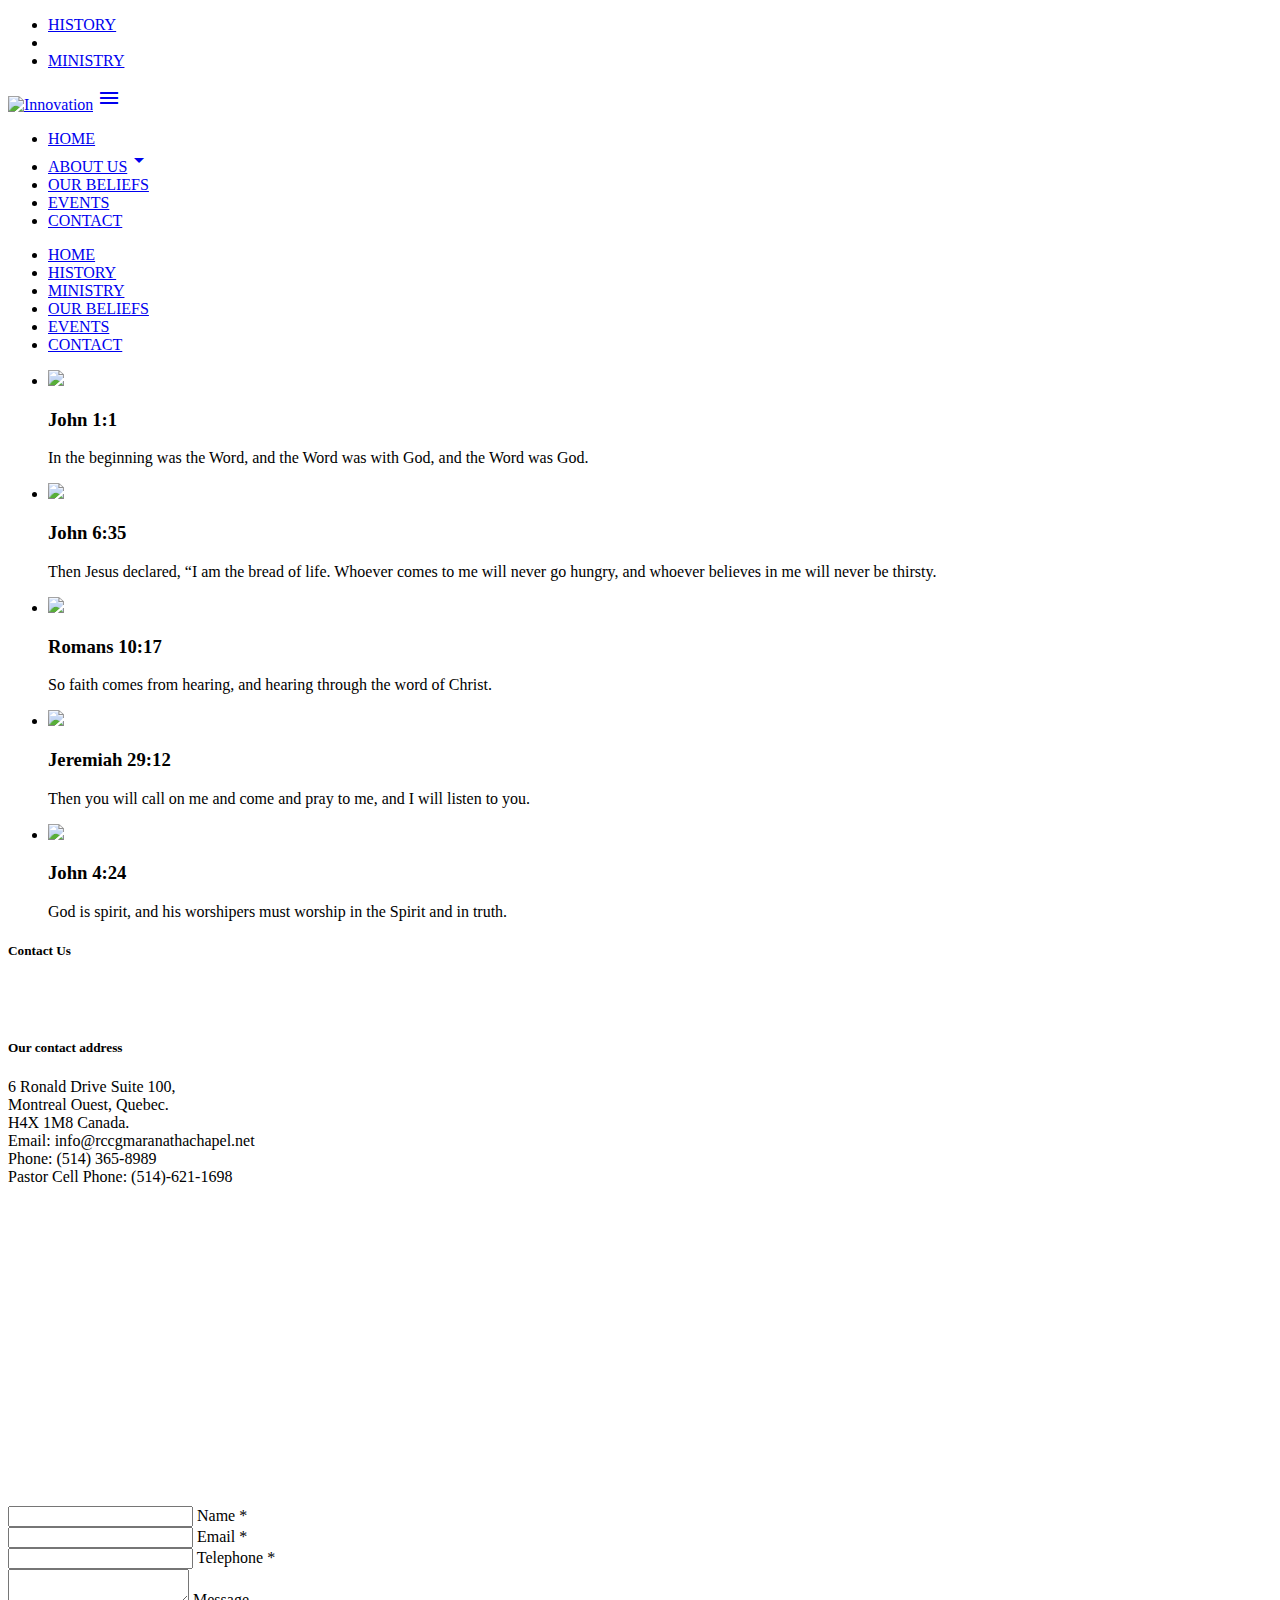
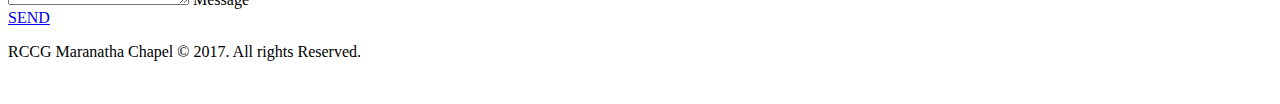
==== contact.html @ b78f051c "Create contact.html" ====
<!DOCTYPE html>
<html>
  <head>
    <!--Import Google Icon Font-->
    <link href="https://fonts.googleapis.com/icon?family=Material+Icons" rel="stylesheet">
    <link href="https://fonts.googleapis.com/css?family=Lato:300,400,400i,700&display=swap" rel="stylesheet">
    <!--Import materialize.css-->
    <link type="text/css" rel="stylesheet" href="css/materialize.min.css"  media="screen,projection"/>
    <link type="text/css" rel="stylesheet" href="css/style.css"  media="screen,projection"/>

    <!--Let browser know website is optimized for mobile-->
    <meta name="viewport" content="width=device-width, initial-scale=1.0"/>
  </head>

<body>
  <!-- This section is for the navigation for desktop devices -->
        <nav class="z-depth-2">
            <ul id="dropdown1" class="dropdown-content">
              <li><a href="history.html">HISTORY</a></li>
              <li class="divider"></li>
              <li><a href="ministry.html">MINISTRY</a></li>
            </ul>
              <div class="nav-wrapper white">
                <a href="index.html"><img class="responsive-img hide-on-med-and-down" id= "logo" src="images/logo2.png" alt="Innovation"></a>
                <a href="#" id="mobile-nav" data-target="mobile-demo" class="sidenav-trigger left "><i class=" large material-icons">menu</i></a>
                <ul id="nav-bar" class="right hide-on-med-and-down">
                  <li><a href="index.html">HOME</a></li>
                   <!-- Dropdown Trigger -->
                   <li><a class="dropdown-trigger" href="#!" data-target="dropdown1">ABOUT US<i class="material-icons right">arrow_drop_down</i></a></li>
                  <li><a href="our-beliefs.html">OUR BELIEFS</a></li>
                  <li><a href="events.html">EVENTS</a></li>
                  <li><a href="#">CONTACT</a></li>
                </ul>
              </div>
            </nav>
    
          <!-- This section is for the navigation content for mobile devices-->
          <ul class="sidenav" id="mobile-demo">
            <li><a href="index.html">HOME</a></li>
            <li><a href="history.html">HISTORY</a></li>
            <li><a href="ministry.html">MINISTRY</a></li>
            <li><a href="our-beliefs.html">OUR BELIEFS</a></li>
            <li><a href="events.html">EVENTS</a></li>
            <li><a href="#">CONTACT</a></li>
            </ul>

             <!-- This section is for the slider image -->
        <div class="slider">
          <ul class="slides">
            <li class="slider-class">
              <img src="images/sliderimages/bible-on-table.jpg"> <!-- random image -->
              <div class="caption left-align">
                <h3>John 1:1</h3>
                <p class="light grey-text text-lighten-3">In the beginning was the Word, 
                  and the Word was with God, and the Word was God.</p>
              </div>
            </li>
            <li class="slider-class">
              <img src="images/sliderimages/communion.jpg"> <!-- random image -->
              <div class="caption right-align">
                <h3>John 6:35</h3>
                <p class="light grey-text text-lighten-3">Then Jesus declared, “I am the bread of life. 
                  Whoever comes to me will never go hungry, and whoever believes in me 
                  will never be thirsty.</p>
              </div>
            </li>
            <li class="slider-class">
              <img src="images/sliderimages/bible-and-cup.jpg"> <!-- random image -->
              <div class="caption left-align">
                <h3>Romans 10:17</h3>
                <p class="light grey-text text-lighten-3">So faith comes from hearing, and
                   hearing through the word of Christ.</p>
              </div>
            </li>
            <li class="slider-class">
              <img src="images/sliderimages/reading-bible.jpg"> <!-- random image -->
              <div class="caption center-align">
                <h3>Jeremiah 29:12</h3>
                <p class="light grey-text text-lighten-3">Then you will call on me and come and pray to me, 
                  and I will listen to you.</p>
              </div>
            </li>
            <li class="slider-class">
              <img src="images/sliderimages/worship.jpg"> <!-- random image -->
              <div class="caption center-align">
                <h3>John 4:24</h3>
                <p class="light grey-text text-lighten-3">God is spirit, and his worshipers must worship 
                  in the Spirit and in truth.</p>
              </div>
            </li>
          </ul>
        </div>

      <!-- This section is for the navigation for contact -->
      <section class="container section">
        <h5 class="title"  class="blue-text text-darken-2 center">Contact Us</h5>
        <li class="divider"></li><br/>
        <div class="holder"> 
            <div class="row">
            <div class="contact-address">
            <form class="col s12 m12 l6">
              <!-- This section is for the navigation for address -->
                <h5 class="contact-topic">Our contact address<br/></h5>
                    <p class="contact-text">6 Ronald Drive Suite 100,<br/>
                    Montreal Ouest, Quebec.<br/> H4X 1M8
                    Canada.<br/>
                    Email: info@rccgmaranathachapel.net<br/>
                    Phone: (514) 365-8989<br/>
                    Pastor Cell Phone: (514)-621-1698</p>
                </div>
            <div class="col s12 m12 l6">
              <!-- This section is for the navigation for map -->
                <div id="map-container" class="responsive center">
                    <iframe src="https://www.google.com/maps/embed?pb=!1m18!1m12!1m3!1d2798.968328083685!2d-73.63873338490711!3d45.45029434239303!2m3!1f0!2f0!3f0
                    !3m2!1i1024!2i768!4f13.1!3m3!1m2!1s0x4cc910d52cbaaaab%3A0xf056c010304d4e0!2sRedeemed%20Christian%20Church%20of%20God%2C%20Maranatha%20Chapel%2C%20Montreal
                    !5e0!3m2!1sen!2sca!4v1577491492070!5m2!1sen!2sca" id="map" width="500" height="300" frameborder="0" style="border:0;" allowfullscreen=""></iframe>
                </div>
            </div>
        </div>
                <div class="row">
                  <div class="input-field col s12 m12 l6">
                 <input id="first_name" type="text" class="validate">
                    <label for="first_name">Name *</label>
                  </div>
                  <div class="input-field col s12 m12 l6">
                    <input id="email" type="email" class="validate">
                    <label for="email">Email *</label>
                  </div>
                <div class="input-field col s12 m12 l6">
                    <input id="icon_telephone" type="tel" class="validate">
                    <label for="icon_telephone">Telephone *</label>
                  </div>

                <div class="input-field col s12 m12 l6">
                    <textarea id="textarea1" class="materialize-textarea"></textarea>
                    <label for="textarea1">Message</label>
                </div>
                  
                <div id="team-btn" class="col s12 m12 l12 center">
                    <a href="team.html"class="waves-effect waves-light center btn-small blue darken-4">SEND</a>
                  </div>
            </form>
            </div>
              
        
        </div> 
    </div>  
</section>
      
<!-- This section is for the footer -->
      <footer class="page-footer blue darken-3">
        <div class="footer-copyright text-lighten-4">
            <div class="container">
              <p class="footer-text white-text">RCCG Maranatha Chapel © 2017. All rights Reserved.</p>
          </div>
        </div>
      </footer>

        <!--JavaScript at end of body for optimized loading-->
        <!-- Compiled and minified JavaScript -->
       <script src="https://cdnjs.cloudflare.com/ajax/libs/materialize/1.0.0/js/materialize.min.js"></script>
       <script src="https://code.jquery.com/jquery-3.4.1.min.js"></script>
       <script type="text/javascript" src="js/materialize.min.js"></script>
  
       <script>
       $(document).ready(function(){
       $('.sidenav').sidenav();
       $('.slider').slider();
       $('.parallax').parallax();
       $('.modal').modal();
       $(".dropdown-trigger").dropdown();
      });
      </script>
  </body>
  </html>
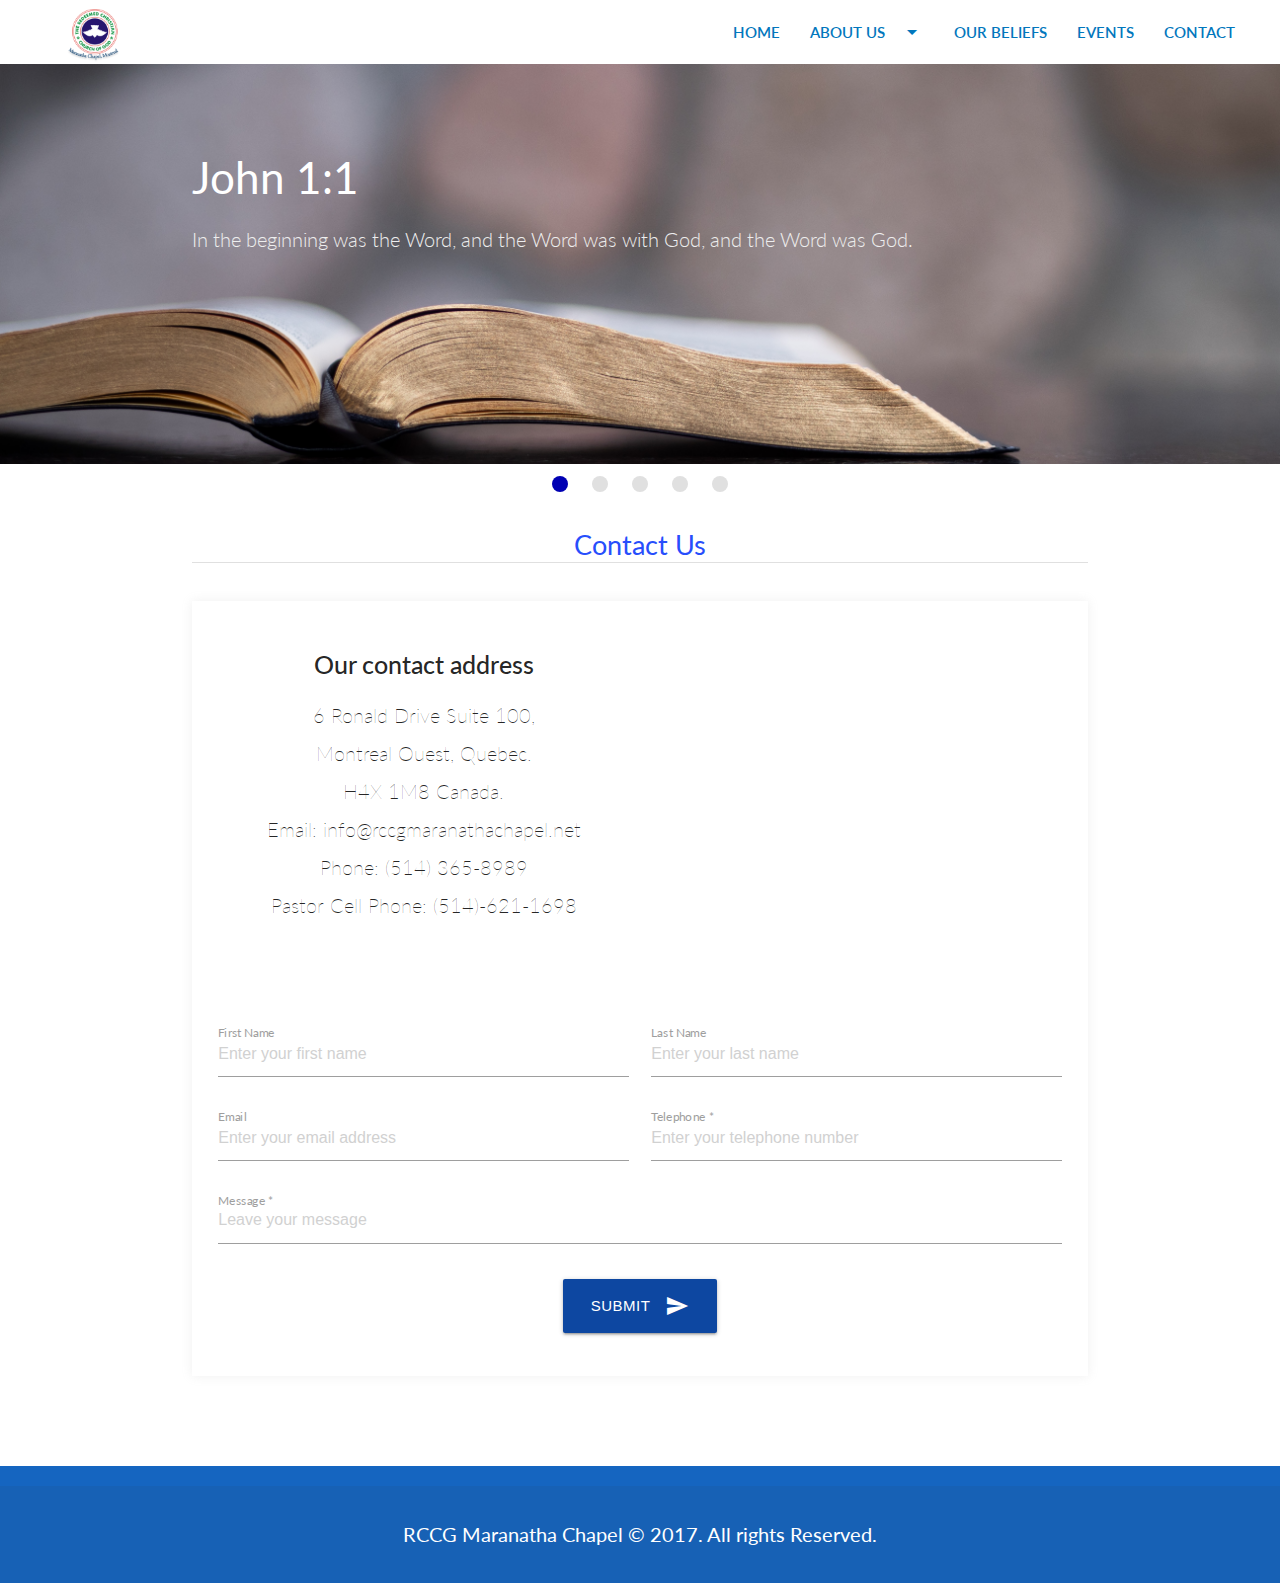
==== commit 6aca215e: "Add files via upload" ====
--- a/contact.html
+++ b/contact.html
@@ -1,175 +1,178 @@
-<!DOCTYPE html>
-<html>
-  <head>
-    <!--Import Google Icon Font-->
-    <link href="https://fonts.googleapis.com/icon?family=Material+Icons" rel="stylesheet">
-    <link href="https://fonts.googleapis.com/css?family=Lato:300,400,400i,700&display=swap" rel="stylesheet">
-    <!--Import materialize.css-->
-    <link type="text/css" rel="stylesheet" href="css/materialize.min.css"  media="screen,projection"/>
-    <link type="text/css" rel="stylesheet" href="css/style.css"  media="screen,projection"/>
-
-    <!--Let browser know website is optimized for mobile-->
-    <meta name="viewport" content="width=device-width, initial-scale=1.0"/>
-  </head>
-
-<body>
-  <!-- This section is for the navigation for desktop devices -->
-        <nav class="z-depth-2">
-            <ul id="dropdown1" class="dropdown-content">
-              <li><a href="history.html">HISTORY</a></li>
-              <li class="divider"></li>
-              <li><a href="ministry.html">MINISTRY</a></li>
-            </ul>
-              <div class="nav-wrapper white">
-                <a href="index.html"><img class="responsive-img hide-on-med-and-down" id= "logo" src="images/logo2.png" alt="Innovation"></a>
-                <a href="#" id="mobile-nav" data-target="mobile-demo" class="sidenav-trigger left "><i class=" large material-icons">menu</i></a>
-                <ul id="nav-bar" class="right hide-on-med-and-down">
-                  <li><a href="index.html">HOME</a></li>
-                   <!-- Dropdown Trigger -->
-                   <li><a class="dropdown-trigger" href="#!" data-target="dropdown1">ABOUT US<i class="material-icons right">arrow_drop_down</i></a></li>
-                  <li><a href="our-beliefs.html">OUR BELIEFS</a></li>
-                  <li><a href="events.html">EVENTS</a></li>
-                  <li><a href="#">CONTACT</a></li>
-                </ul>
-              </div>
-            </nav>
-    
-          <!-- This section is for the navigation content for mobile devices-->
-          <ul class="sidenav" id="mobile-demo">
-            <li><a href="index.html">HOME</a></li>
-            <li><a href="history.html">HISTORY</a></li>
-            <li><a href="ministry.html">MINISTRY</a></li>
-            <li><a href="our-beliefs.html">OUR BELIEFS</a></li>
-            <li><a href="events.html">EVENTS</a></li>
-            <li><a href="#">CONTACT</a></li>
-            </ul>
-
-             <!-- This section is for the slider image -->
-        <div class="slider">
-          <ul class="slides">
-            <li class="slider-class">
-              <img src="images/sliderimages/bible-on-table.jpg"> <!-- random image -->
-              <div class="caption left-align">
-                <h3>John 1:1</h3>
-                <p class="light grey-text text-lighten-3">In the beginning was the Word, 
-                  and the Word was with God, and the Word was God.</p>
-              </div>
-            </li>
-            <li class="slider-class">
-              <img src="images/sliderimages/communion.jpg"> <!-- random image -->
-              <div class="caption right-align">
-                <h3>John 6:35</h3>
-                <p class="light grey-text text-lighten-3">Then Jesus declared, “I am the bread of life. 
-                  Whoever comes to me will never go hungry, and whoever believes in me 
-                  will never be thirsty.</p>
-              </div>
-            </li>
-            <li class="slider-class">
-              <img src="images/sliderimages/bible-and-cup.jpg"> <!-- random image -->
-              <div class="caption left-align">
-                <h3>Romans 10:17</h3>
-                <p class="light grey-text text-lighten-3">So faith comes from hearing, and
-                   hearing through the word of Christ.</p>
-              </div>
-            </li>
-            <li class="slider-class">
-              <img src="images/sliderimages/reading-bible.jpg"> <!-- random image -->
-              <div class="caption center-align">
-                <h3>Jeremiah 29:12</h3>
-                <p class="light grey-text text-lighten-3">Then you will call on me and come and pray to me, 
-                  and I will listen to you.</p>
-              </div>
-            </li>
-            <li class="slider-class">
-              <img src="images/sliderimages/worship.jpg"> <!-- random image -->
-              <div class="caption center-align">
-                <h3>John 4:24</h3>
-                <p class="light grey-text text-lighten-3">God is spirit, and his worshipers must worship 
-                  in the Spirit and in truth.</p>
-              </div>
-            </li>
-          </ul>
-        </div>
-
-      <!-- This section is for the navigation for contact -->
-      <section class="container section">
-        <h5 class="title"  class="blue-text text-darken-2 center">Contact Us</h5>
-        <li class="divider"></li><br/>
-        <div class="holder"> 
-            <div class="row">
-            <div class="contact-address">
-            <form class="col s12 m12 l6">
-              <!-- This section is for the navigation for address -->
-                <h5 class="contact-topic">Our contact address<br/></h5>
-                    <p class="contact-text">6 Ronald Drive Suite 100,<br/>
-                    Montreal Ouest, Quebec.<br/> H4X 1M8
-                    Canada.<br/>
-                    Email: info@rccgmaranathachapel.net<br/>
-                    Phone: (514) 365-8989<br/>
-                    Pastor Cell Phone: (514)-621-1698</p>
-                </div>
-            <div class="col s12 m12 l6">
-              <!-- This section is for the navigation for map -->
-                <div id="map-container" class="responsive center">
-                    <iframe src="https://www.google.com/maps/embed?pb=!1m18!1m12!1m3!1d2798.968328083685!2d-73.63873338490711!3d45.45029434239303!2m3!1f0!2f0!3f0
-                    !3m2!1i1024!2i768!4f13.1!3m3!1m2!1s0x4cc910d52cbaaaab%3A0xf056c010304d4e0!2sRedeemed%20Christian%20Church%20of%20God%2C%20Maranatha%20Chapel%2C%20Montreal
-                    !5e0!3m2!1sen!2sca!4v1577491492070!5m2!1sen!2sca" id="map" width="500" height="300" frameborder="0" style="border:0;" allowfullscreen=""></iframe>
-                </div>
-            </div>
-        </div>
-                <div class="row">
-                  <div class="input-field col s12 m12 l6">
-                 <input id="first_name" type="text" class="validate">
-                    <label for="first_name">Name *</label>
-                  </div>
-                  <div class="input-field col s12 m12 l6">
-                    <input id="email" type="email" class="validate">
-                    <label for="email">Email *</label>
-                  </div>
-                <div class="input-field col s12 m12 l6">
-                    <input id="icon_telephone" type="tel" class="validate">
-                    <label for="icon_telephone">Telephone *</label>
-                  </div>
-
-                <div class="input-field col s12 m12 l6">
-                    <textarea id="textarea1" class="materialize-textarea"></textarea>
-                    <label for="textarea1">Message</label>
-                </div>
-                  
-                <div id="team-btn" class="col s12 m12 l12 center">
-                    <a href="team.html"class="waves-effect waves-light center btn-small blue darken-4">SEND</a>
-                  </div>
-            </form>
-            </div>
-              
-        
-        </div> 
-    </div>  
-</section>
-      
-<!-- This section is for the footer -->
-      <footer class="page-footer blue darken-3">
-        <div class="footer-copyright text-lighten-4">
-            <div class="container">
-              <p class="footer-text white-text">RCCG Maranatha Chapel © 2017. All rights Reserved.</p>
-          </div>
-        </div>
-      </footer>
-
-        <!--JavaScript at end of body for optimized loading-->
-        <!-- Compiled and minified JavaScript -->
-       <script src="https://cdnjs.cloudflare.com/ajax/libs/materialize/1.0.0/js/materialize.min.js"></script>
-       <script src="https://code.jquery.com/jquery-3.4.1.min.js"></script>
-       <script type="text/javascript" src="js/materialize.min.js"></script>
-  
-       <script>
-       $(document).ready(function(){
-       $('.sidenav').sidenav();
-       $('.slider').slider();
-       $('.parallax').parallax();
-       $('.modal').modal();
-       $(".dropdown-trigger").dropdown();
-      });
-      </script>
-  </body>
-  </html>
+<!DOCTYPE html>
+<html>
+  <head>
+    <!--Import Google Icon Font-->
+    <link href="https://fonts.googleapis.com/icon?family=Material+Icons" rel="stylesheet">
+    <link href="https://fonts.googleapis.com/css?family=Lato:300,400,400i,700&display=swap" rel="stylesheet">
+    <!--Import materialize.css-->
+    <link type="text/css" rel="stylesheet" href="css/materialize.min.css"  media="screen,projection"/>
+    <link type="text/css" rel="stylesheet" href="css/style.css"  media="screen,projection"/>
+
+    <!--Let browser know website is optimized for mobile-->
+    <meta name="viewport" content="width=device-width, initial-scale=1.0"/>
+  </head>
+
+<body>
+  <!-- This section is for the navigation for desktop devices -->
+        <nav class="z-depth-2">
+            <ul id="dropdown1" class="dropdown-content">
+              <li><a href="history.html">HISTORY</a></li>
+              <li class="divider"></li>
+              <li><a href="ministry.html">MINISTRY</a></li>
+            </ul>
+              <div class="nav-wrapper white">
+                <a href="index.html"><img class="responsive-img hide-on-med-and-down" id= "logo" src="images/logo2.png" alt="Innovation"></a>
+                <a href="#" id="mobile-nav" data-target="mobile-demo" class="sidenav-trigger left "><i class=" large material-icons">menu</i></a>
+                <ul id="nav-bar" class="right hide-on-med-and-down">
+                  <li><a href="index.html">HOME</a></li>
+                   <!-- Dropdown Trigger -->
+                   <li><a class="dropdown-trigger" href="#!" data-target="dropdown1">ABOUT US<i class="material-icons right">arrow_drop_down</i></a></li>
+                  <li><a href="our-beliefs.html">OUR BELIEFS</a></li>
+                  <li><a href="events.html">EVENTS</a></li>
+                  <li><a href="#">CONTACT</a></li>
+                </ul>
+              </div>
+            </nav>
+    
+          <!-- This section is for the navigation content for mobile devices-->
+          <ul class="sidenav" id="mobile-demo">
+            <li><a href="index.html">HOME</a></li>
+            <li><a href="history.html">HISTORY</a></li>
+            <li><a href="ministry.html">MINISTRY</a></li>
+            <li><a href="our-beliefs.html">OUR BELIEFS</a></li>
+            <li><a href="events.html">EVENTS</a></li>
+            <li><a href="#">CONTACT</a></li>
+            </ul>
+
+             <!-- This section is for the slider image -->
+        <div class="slider">
+          <ul class="slides">
+            <li class="slider-class">
+              <img src="images/sliderimages/bible-on-table.jpg"> <!-- random image -->
+              <div class="caption left-align">
+                <h3>John 1:1</h3>
+                <p class="light grey-text text-lighten-3">In the beginning was the Word, 
+                  and the Word was with God, and the Word was God.</p>
+              </div>
+            </li>
+            <li class="slider-class">
+              <img src="images/sliderimages/communion.jpg"> <!-- random image -->
+              <div class="caption right-align">
+                <h3>John 6:35</h3>
+                <p class="light grey-text text-lighten-3">Then Jesus declared, “I am the bread of life. 
+                  Whoever comes to me will never go hungry, and whoever believes in me 
+                  will never be thirsty.</p>
+              </div>
+            </li>
+            <li class="slider-class">
+              <img src="images/sliderimages/bible-and-cup.jpg"> <!-- random image -->
+              <div class="caption left-align">
+                <h3>Romans 10:17</h3>
+                <p class="light grey-text text-lighten-3">So faith comes from hearing, and
+                   hearing through the word of Christ.</p>
+              </div>
+            </li>
+            <li class="slider-class">
+              <img src="images/sliderimages/reading-bible.jpg"> <!-- random image -->
+              <div class="caption center-align">
+                <h3>Jeremiah 29:12</h3>
+                <p class="light grey-text text-lighten-3">Then you will call on me and come and pray to me, 
+                  and I will listen to you.</p>
+              </div>
+            </li>
+            <li class="slider-class">
+              <img src="images/sliderimages/worship.jpg"> <!-- random image -->
+              <div class="caption center-align">
+                <h3>John 4:24</h3>
+                <p class="light grey-text text-lighten-3">God is spirit, and his worshipers must worship 
+                  in the Spirit and in truth.</p>
+              </div>
+            </li>
+          </ul>
+        </div>
+
+      <!-- This section is for the navigation for contact -->
+      <section class="container section">
+        <h5 class="title"  class="blue-text text-darken-2 center">Contact Us</h5>
+        <li class="divider"></li><br/>
+        <div class="holder"> 
+            <div class="row">
+            <div class="contact-address">
+            <form class="col s12 m12 l6" action="inc/mail.php" method="post" class="wpcf7-form">
+              <!-- This section is for the navigation for address -->
+                <h5 class="contact-topic">Our contact address<br/></h5>
+                    <p class="contact-text">6 Ronald Drive Suite 100,<br/>
+                    Montreal Ouest, Quebec.<br/> H4X 1M8
+                    Canada.<br/>
+                    Email: info@rccgmaranathachapel.net<br/>
+                    Phone: (514) 365-8989<br/>
+                    Pastor Cell Phone: (514)-621-1698</p>
+                </div>
+            <div class="col s12 m12 l6">
+              <!-- This section is for the navigation for map -->
+                <div id="map-container" class="responsive center">
+                    <iframe src="https://www.google.com/maps/embed?pb=!1m18!1m12!1m3!1d2798.968328083685!2d-73.63873338490711!3d45.45029434239303!2m3!1f0!2f0!3f0
+                    !3m2!1i1024!2i768!4f13.1!3m3!1m2!1s0x4cc910d52cbaaaab%3A0xf056c010304d4e0!2sRedeemed%20Christian%20Church%20of%20God%2C%20Maranatha%20Chapel%2C%20Montreal
+                    !5e0!3m2!1sen!2sca!4v1577491492070!5m2!1sen!2sca" id="map" width="500" height="300" frameborder="0" style="border:0;" allowfullscreen=""></iframe>
+                </div>
+            </div>
+        </div>
+                <div class="row">
+                  <div class="input-field col s12 m12 l6">
+                    <input placeholder="Enter your first name" id="first_name" type="text" class="validate">
+                    <label for="first_name">First Name</label>
+                  </div>
+                  <div class="input-field col s12 m12 l6">
+                    <input placeholder="Enter your last name"  id="last_name" type="text" class="validate">
+                    <label for="last_name">Last Name</label>
+                  </div>
+                <div class="input-field col s12 m12 l6">
+                  <input placeholder="Enter your email address"  id="email" type="email" class="validate">
+                  <label for="email">Email</label>
+                </div>
+                <div class="input-field col s12 m12 l6">
+                    <input placeholder="Enter your telephone number"  id="icon_telephone" type="tel" class="validate">
+                    <label for="textarea1">Telephone *</label>
+                </div>
+                <div class="row">
+                  <div class="input-field col s12 m12 l12">
+                    <textarea placeholder="Leave your message" id="textarea1" class="materialize-textarea"></textarea>
+                    <label for="textarea1">Message *</label>
+                  </div>
+                  
+                  <button class="waves-effect waves-light center btn-large blue darken-4" type="submit" name="action">Submit
+                    <i class="material-icons right">send</i>
+                  </button>
+            </form>
+            </div>
+        </div> 
+    </div>  
+</section>
+      
+<!-- This section is for the footer -->
+      <footer class="page-footer blue darken-3">
+        <div class="footer-copyright text-lighten-4">
+            <div class="container">
+              <p class="footer-text white-text">RCCG Maranatha Chapel © 2017. All rights Reserved.</p>
+          </div>
+        </div>
+      </footer>
+
+        <!--JavaScript at end of body for optimized loading-->
+        <!-- Compiled and minified JavaScript -->
+       <script src="https://cdnjs.cloudflare.com/ajax/libs/materialize/1.0.0/js/materialize.min.js"></script>
+       <script src="https://code.jquery.com/jquery-3.4.1.min.js"></script>
+       <script type="text/javascript" src="js/materialize.min.js"></script>
+  
+       <script>
+       $(document).ready(function(){
+       $('.sidenav').sidenav();
+       $('.slider').slider();
+       $('.parallax').parallax();
+       $('.modal').modal();
+       $(".dropdown-trigger").dropdown();
+       $('input#input_text, textarea#textarea2').characterCounter();
+      });
+      </script>
+  </body>
+  </html>--- a/css/style.css
+++ b/css/style.css
@@ -0,0 +1,292 @@
+/* Core style */
+body{
+    margin: 0;
+    font-family: 'Lato', sans-serif;
+    line-height: 38px;
+    font-size: 1.1em;
+    font-weight: 400;
+    text-align: center;
+}
+
+#logo{
+    margin-top: 0.5rem;
+    margin-left: 2rem;
+    width: 4.5rem;
+    position: absolute;
+    top: 0.1rem;
+    left: 4rem;
+}
+
+/* header{
+    background: url('../images/heavens.jpg');
+    background-repeat: no-repeat;
+    background-size: cover;
+    width: 100%;
+    background-position: center;
+    min-height: 350px;
+    position: relative;
+} */
+.slider{
+    min-height: 380px;
+}
+.slider .indicators .indicator-item.active {
+    background-color: rgb(0, 0, 179);
+  }
+
+.verse{
+    color: red;
+}
+
+#nav-bar{
+    margin-right: 5rem;
+}
+
+#nav-bar li a{
+    color:#0277bd;
+    font-weight: 600;
+}
+
+#mobile-nav{
+    margin-left: 4rem;
+    color: rgb(3, 3, 136); 
+}
+
+#mobile-demo li a{
+    color: rgb(3, 3, 136);
+}
+
+.title{
+    font-size: 1.6rem;
+    margin-top: 0.7rem;
+    margin-bottom: 0.2rem;
+    text-align: center;
+    color: rgb(39, 78, 252);
+}
+
+.holder{
+    margin-bottom: 2rem;
+    padding: 0.2rem 1.0rem;
+    width: 100%;
+    background-color: #ffffffe3;
+    box-shadow: 0px 0px 10px #A2A2A229;
+}
+
+#bulletin{
+    width:380px;
+    height:620px;
+}
+
+#download-btn{
+    margin-bottom: 0.5rem;
+}
+
+.parallax-container {
+    height: 200px;
+    filter: blur(2px);
+    -webkit-filter: blur(2px);
+  }
+
+ 
+.donation-content{
+font-size: 18px;
+line-height: 35px;
+}
+
+ /* Responsive Video */
+.video-container{
+    position: relative;
+    margin: 1rem auto;
+    height: 0;
+  }
+  
+ #divider{
+    padding: 2rem;
+    height: 200px;
+    margin: 4rem auto;
+    background-image: linear-gradient(rgb(41, 82, 136), rgba(255, 255, 255, 0));
+}
+
+#divider p{
+    font-size: 1.1em;
+    color: white;
+}
+
+#divider h5{
+    color: white;
+    font-size: 2.0em;
+    text-align: center;
+}
+
+.logistics{
+    margin-top: 2rem;
+}
+
+.location{
+    font-size: 0.8em;
+    margin-left: 2.5rem;
+    color: #435E8D;
+}
+
+.num{
+    font-size: 0.8em;
+    margin-right: 0;
+}
+
+
+.page-footer{
+    margin-top: 3rem;
+    background-color: #0D47A1;
+}
+
+
+
+/* History.html */
+
+#history-text{
+    text-align: justify;
+    line-height: 40px;
+    font-weight: 400;
+}
+
+/* Ministry.html */
+
+.ministry-holder{
+    margin-bottom: 0.5rem;
+    padding: 1rem;
+    width: 100%;
+    background-color: #ffffffe3;
+    box-shadow: 0px 0px 10px #A2A2A229;
+}
+.ministry-text{
+    text-align: justify;
+    line-height: 40px;
+    font-weight: 400;
+    text-align: center;
+}
+
+/* Our-beliefs.html */
+
+.beliefs-topic{
+    font-size: 1.4rem;
+    margin-top: 0.7rem;
+    margin-bottom: 1.7rem;
+    text-align: left;
+    color: rgb(39, 78, 252);
+}
+
+.beliefs-text{
+    text-align: justify;
+    line-height: 40px;
+    font-weight: 400;
+}
+
+/* Contacts.html */
+.contact-address{
+    margin-top: 2rem;
+}
+.contact-topic{
+    text-align: center;
+    font-weight: 500;
+}
+.contact-text{
+    text-align: center;
+    font-weight: lighter;
+}
+
+#map{
+    width:320px;
+    height:350px;
+}
+
+
+/* Media Queries */
+@media(min-width: 700px){
+    body{
+    line-height: 38px;
+    font-size: 1.3em;
+    font-weight: 400;
+    }
+    /* header{
+        width: 100%;
+        min-height: 500px;
+        position: relative;
+    } */
+
+    .slider .indicators .indicator-item.active {
+        background-color: rgb(0, 0, 179);
+      }
+
+      .title{
+        font-size: 1.8rem;
+      }
+
+    #bulletin{
+        width:380px;
+        height:620px;
+    }
+    #divider p{
+        font-size: 0.8em;
+        color: white;
+    }
+    #divider h5{
+        font-size: 1.5em;
+        color: white;
+    }
+    .location{
+        margin-left: 5.5rem;
+    }
+    
+    .num{
+        font-size: 0.9em;
+        margin-right: 0;
+    }
+    .parallax-container {
+        height: 250px;
+      }
+
+      #map{
+        width:380px;
+    }
+}
+
+@media(min-width: 992px){
+    /* header{
+        min-height: 550px;
+        position: relative;
+    } */
+    #logo{
+        margin-left: 0rem;
+    }
+
+    .title{
+        font-size: 1.8rem;
+      }
+
+    #nav-bar{
+        margin-right: 2rem;
+    }
+    
+    #mobile-nav{
+        margin-left: 4rem;
+        color: rgb(3, 3, 136); 
+    }
+    #bulletin{
+        width:500px;
+        height:810px;
+    }
+    .parallax-container {
+        height: 350px;
+      }
+
+    .location{
+        margin-left: 5.5rem;
+    }
+    
+    .num{
+        font-size: 0.9em;
+        margin-right: 0;
+    }
+
+    
+    
+}
